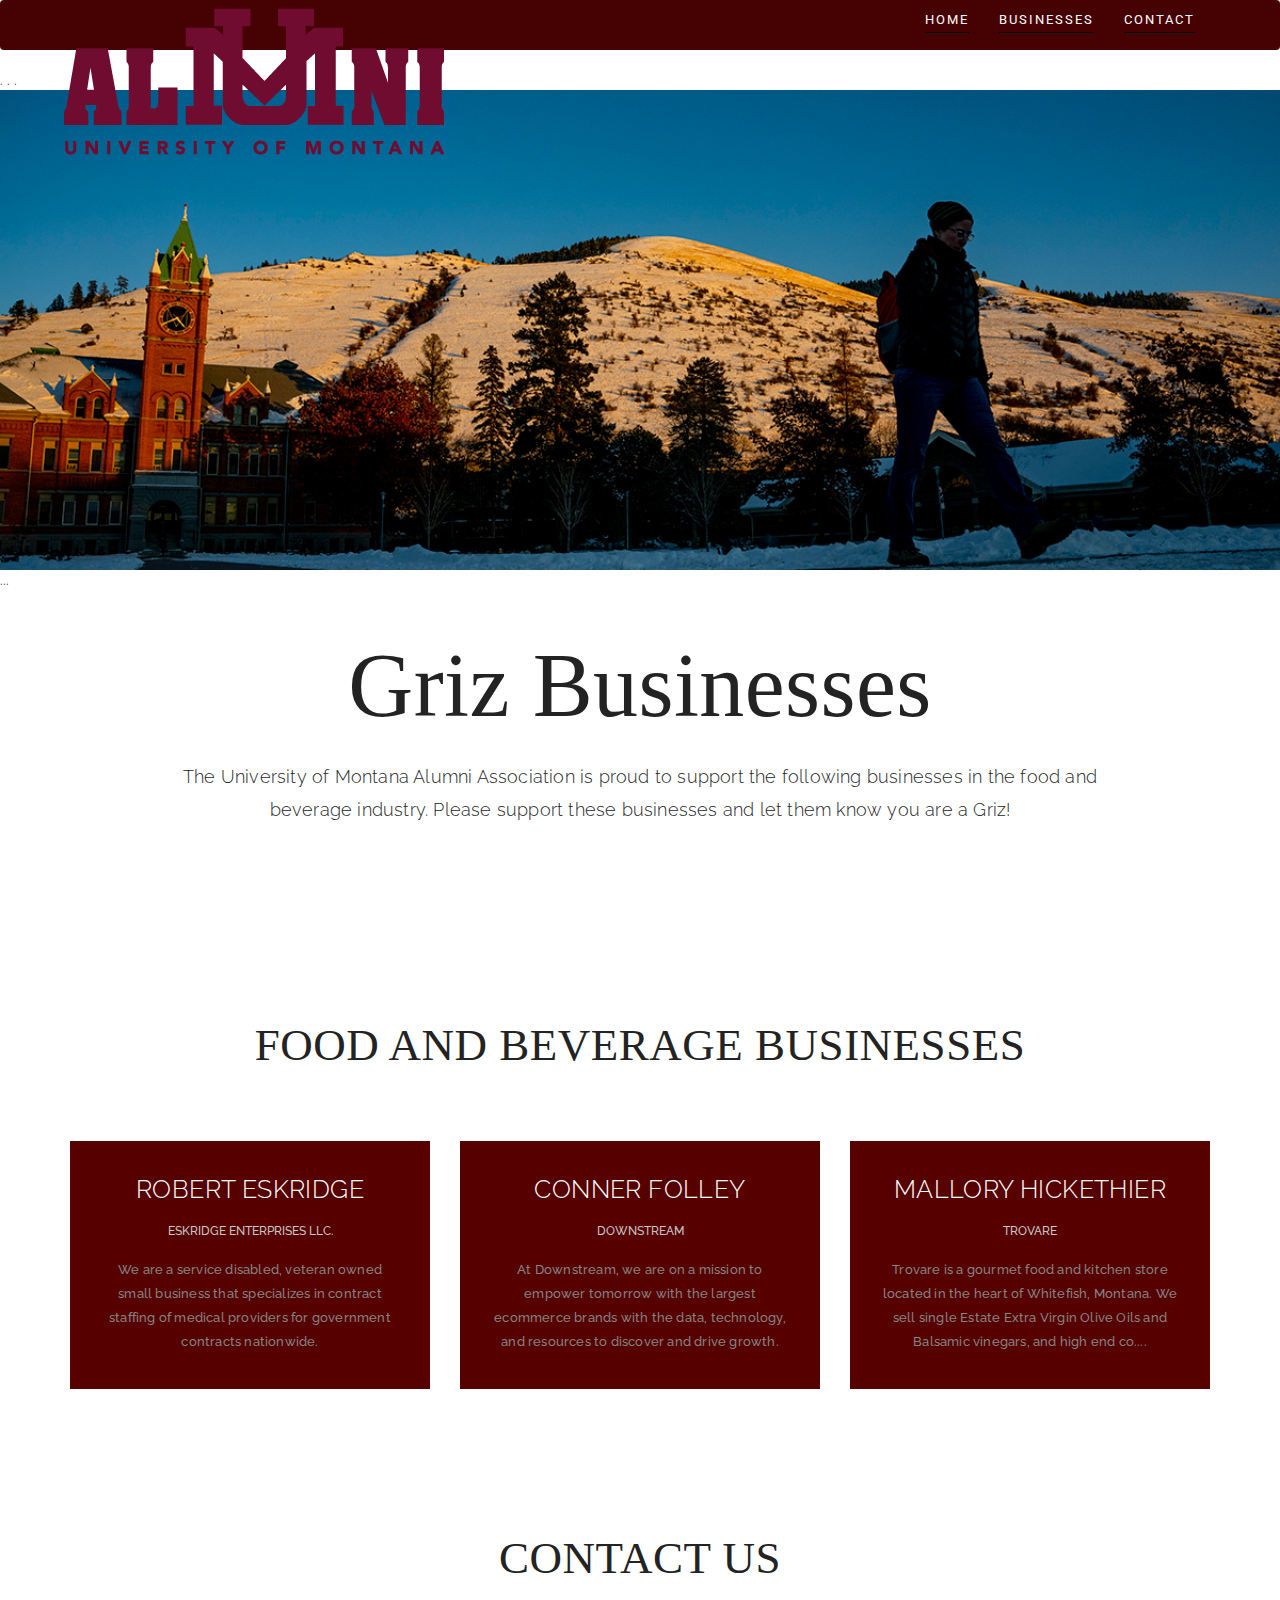
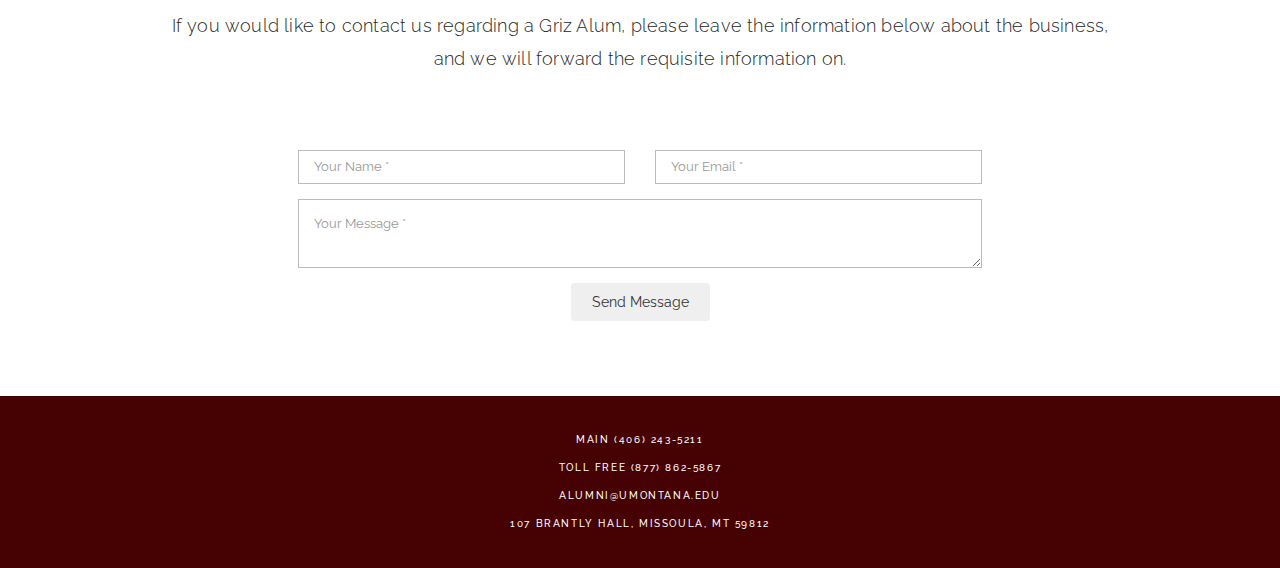
==== AlmunDisplay/Alum_Disp/FoodandBevPage.html @ 5c6728ce "changes to homepage, and updates to json." ====
<!DOCTYPE html>
<html lang="en">

<head>
    <meta charset="utf-8">
    <meta http-equiv="X-UA-Compatible" content="IE=edge">
    <meta name="viewport" content="width=device-width, initial-scale=1">
    <!-- THE ABOVE 3 META TAGS MUST COME FIRST IN THE HEAD.  ANY OTHER CONTENT MUST COME AFTER THESE TAGS. -->
    <meta name="description" content="">
    <meta name="author" content="">
    <link rel="icon" href="favicon.ico">
    <title>Alumni Association</title>
    <!-- BOOTSTRAP CORE CSS -->
    <link href="css/bootstrap.min.css" rel="stylesheet">
    <link rel="stylesheet" href="https://maxcdn.bootstrapcdn.com/font-awesome/4.4.0/css/font-awesome.min.css">
    <!-- CUSTOM STYLES FOR THIS TEMPLATE -->
    <link href="css/style.css" rel="stylesheet">
</head>

<body id="page-top">
    <!-- NAVIGATION -->
    <script src="https://smtpjs.com/v3/smtp.js"></script>


    <nav class="navbar navbar-default">
        <div class="container">

            <!-- GRIZ LOGO AND TOGGLE GROUPED TOGETHER FOR BETTER MOBILE DISPLAY -->
            <div class="navbar-header page-scroll">
                <button type="button" class="navbar-toggle" data-toggle="collapse"
                    data-target="#bs-example-navbar-collapse-1">
                    <span class="sr-only">Toggle navigation</span>
                    <span class="icon-bar"></span>
                    <span class="icon-bar"></span>
                    <span class="icon-bar"></span>
                </button>

            </div>

            <!--Need spacing beneath this image-->
            <a class="navbar-brand page-scroll" href="#page-top"><img src="images/alum-logo3.png"
                    alt="Griz Alumni Logo"></a>

            <!-- UPPER NAVIGATION BAR-->
            <div class="collapse navbar-collapse" id="bs-example-navbar-collapse-1">
                <ul class="nav navbar-nav navbar-right">
                    <li class="hidden">
                        <a href="#page-top"></a>
                    </li>
                    <li>
                        <a class="page-scroll" href="index.html">Home</a>
                    </li>
                    <li>
                        <a class="page-scroll" href="#portfolio">Businesses</a>
                    </li>
                    </li>
                    <li>
                        <a class="page-scroll" href="#contact">Contact</a>
                    </li>

                </ul>
            </div>
            <!-- END OF CONTAINER-->
        </div>
        <!-- /.container-fluid -->
    </nav>

    . . .

    <body>
        <!--First section-->
        <div style="background-image: url('images/sunlilght_lead.jpg'); 
		  background-size: cover; height:480px;">
        </div>
    </body>
    ...

    <section id="portfolio">
        <div class="container">
            <div class="row">
                <div class="col-lg-12 text-center">
                    <div class="section-title">
                        <h6>Griz Businesses</h6>
                        <p>
                            The University of Montana Alumni Association is proud to support the following businesses in the food and beverage industry. Please support these businesses and let them know you are a Griz!
                        </p>
                    </div>
                </div>
            </div>
        </div>
        </section>

            <!-- BEGINNING OF SPONSOR SECTION.  THIS SECTION IS IN THE PARKING LOT CURRENTLY, I WAS DEBATING ON ADDING A FEATURE THAT RANDOMLY GENERATES VALUES 
			 FROM THE JSON FILES IN ORDER TO POPULATE THIS SECTION.  THE PICTURE POSES A RISK AS WE ARE CURRENTLY NOT PULLING DATA FOR LOGOS, OR BUSINESS,
			 OWNERS. SO IT WOULD HAVE TO BE GENERIC PHOTOS UNTIL WE FIXED THAT PORTION.  ONCE ACCESS TO CASCADE IS GRANTED WILL ASSESS FURTHER.
			 -->
            <section id="team">
                <div class="container">
                    <div class="row">
                        <div class="col-lg-12 text-center">
                            <div class="section-title">
                                <h2>Food and Beverage Businesses</h2>
                            </div>
                        </div>
                    </div>
                    <div class="row">
                        <!-- SPONSORED ACTOR 1 -->
                        <div class="col-md-4">
                            <div class="team-item">
                                <div class="team-image">
                                    <!--<img src="images/demo/author-2.jpg" class="img-responsive" alt="author">-->
                                </div>
                                <div class="team-text">
                                    <h3>Robert Eskridge</h3>
                                    <div class="team-position"> Eskridge Enterprises LLC.</div>
                                    <p>
                                        We are a service disabled, veteran owned small business that specializes in
                                        contract staffing
                                        of medical providers for government contracts nationwide.
                                    </p>
                                </div>
                            </div>
                        </div>
                        <!-- END ACTOR 1 -->
                        <!-- SPONSORED ACTOR 2 -->
                        <div class="col-md-4">
                            <div class="team-item">
                                <div class="team-image">
                                    <!--<img src="images/demo/author-6.jpg" class="img-responsive" alt="author"> -->
                                </div>
                                <div class="team-text">
                                    <h3>Conner Folley</h3>
                                    <div class="team-position">Downstream</div>
                                    <p>
                                        At Downstream, we are on a mission to empower tomorrow with the largest
                                        ecommerce brands with the data,
                                        technology, and resources to discover and drive growth.
                                    </p>
                                </div>
                            </div>
                        </div>
                        <!-- END ACTOR 2 -->
                        <!-- SPONSORED ACTOR 3-->
                        <div class="col-md-4">
                            <div class="team-item">
                                <div class="team-image">
                                    <!--<img src="images/demo/author-4.jpg" class="img-responsive" alt="author"> -->
                                </div>
                                <div class="team-text">
                                    <h3>Mallory Hickethier</h3>
                                    <div class="team-position">Trovare</div>
                                    <p>
                                        Trovare is a gourmet food and kitchen store located in the heart of Whitefish,
                                        Montana.
                                        We sell single Estate Extra Virgin Olive Oils and Balsamic vinegars, and high
                                        end co....
                                    </p>
                                </div>
                            </div>
                        </div>
                        <!-- END ACTOR 3 -->
                    </div>
                </div>
            </section>

            <!--CONTACT US SECTION OF THE SITE.  THIS INCLUDES -->
            <section id="contact">
                <div class="container">
                    <div class="row">
                        <div class="col-lg-12 text-center">
                            <div class="section-title">
                                <h2>Contact Us</h2>
                                <p>
                                    If you would like to contact us regarding a Griz Alum, please leave the information
                                    below about the business,
                                    and we will forward the requisite information on.
                                </p>
                            </div>
                        </div>
                    </div>

                    <!--SEND MESSAGE SECTION.  THIS PORTION IS CURRENTLY IN THE PARKING LOT, I WAS GOING TO ROUTE THIS TRAFFIC TO THE UNIVERSITY OF MONTANA 
					ALUMNI EMAIL ADDRESS-->


                    <div class="row">
                        <div class="col-lg-12 text-center">
                            <form onsubmit="sendEmail(); reset(); return false;">
                                <div class="row">
                                    <div class="col-md-6">
                                        <div class="form-group">
                                            <input type="text" class="form-control" placeholder="Your Name *" id="name"
                                                required="" data-validation-required-message="Please enter your name.">
                                            <p class="help-block text-danger"></p>
                                        </div>
                                    </div>
                                    <div class="col-md-6">
                                        <div class="form-group">
                                            <input type="email" class="form-control" placeholder="Your Email *"
                                                id="email" required=""
                                                data-validation-required-message="Please enter your email address.">
                                            <p class="help-block text-danger"></p>
                                        </div>
                                    </div>
                                </div>
                                <div class="row">
                                    <div class="col-md-12">
                                        <div class="form-group">
                                            <textarea class="form-control" placeholder="Your Message *" id="message"
                                                required=""
                                                data-validation-required-message="Please enter a message."></textarea>
                                            <p class="help-block text-danger"></p>
                                        </div>
                                    </div>
                                    <div class="clearfix"></div>
                                </div>
                                <div class="row">
                                    <div class="col-lg-12 text-center">
                                        <div id="success"></div>
                                        <button type="submit" class="btn">Send Message</button>
                                    </div>
                                </div>
                            </form>
                        </div>
                    </div>
                </div>
            </section>
            <p id="back-top">
                <a href="#top"><i class="fa fa-angle-up"></i></a>
            </p>


            <!-- FOOTER CONTAINING CONTACT INFO AND ADDRESS FOR GRIZ ALUMNI FOUNDATIONS -->
            <footer>
                <div class="container text-center">
                    <p>Main (406) 243-5211</p>
                    <p>Toll Free (877) 862-5867</p>
                    <p>alumni@umontana.edu</p>
                    <p>107 Brantly Hall, Missoula, MT 59812</p>
                </div>
            </footer>

            <!--THE PORTFOLIO IS THE SECTION OF THE WEBSITE ONCE YOU CLICK ON THE DISPLAYED CATEGORIES FOR STORES, THIS WILL GIVE YOU THE VALUES FROM THE JSON FILES CORRESPONDING
			TO A BUSINESS NAME AND WEBSITE.  WE MAY ALSO NEED TO INCLUDE A SECTION OF THE SURVEY TO CLASSIFY WHAT KIND OF BUSINESS THESE FIT INTO, IN ORDER TO POPULATE
			THE CORRECT CATEGORIES OF THE PORTFOLIO.
			-->
		<!-- FOOD AND BEVERAGES SITES-->
		<div class="modal fade" id="Modal-1" tabindex="-1" role="dialog" aria-labelledby="Modal-label-1">
			<div class="modal-dialog" role="document">
				<div class="modal-content">
					<div class="modal-header">
						<button type="button" class="close" data-dismiss="modal" aria-label="Close"><span aria-hidden="true">&times;</span></button>
						<h4 class="modal-title" id="Modal-label-1">Food & Beverage</h4>
					</div>
					<div class="modal-body">
						<!--This is where we will need to-->
						<img src="images/demo/sample_portfolio_display.png" alt="img01" class="img-responsive" />
						<div class="modal-works"><span>Dining</span><span>Spirits</span> <span>Cooking Supplies</span></div>
						<p>Please browse the above websites to support Griz owned Restaraunts.</p>
					</div>
					<div class="modal-footer">
						<button type="button" class="btn btn-default" data-dismiss="modal">Close</button>
					</div>
				</div>
			</div>
		</div>

		<!-- HEALTH AND WELLNESS SITES -->
		<div class="modal fade" id="Modal-2" tabindex="-1" role="dialog" aria-labelledby="Modal-label-2">
			<div class="modal-dialog" role="document">
				<div class="modal-content">
					<div class="modal-header">
						<button type="button" class="close" data-dismiss="modal" aria-label="Close"><span aria-hidden="true">&times;</span></button>
						<h4 class="modal-title" id="Modal-label-2">Health & Wellness</h4>
					</div>
					<div class="modal-body">
						<img src="images/demo/sample_portfolio_display.png" alt="img01" class="img-responsive" />
						<div class="modal-works"><span>Food</span><span>Equipment</span></div>
						<p>Please browse the above Griz owned businesses.</p>
					</div>
					<div class="modal-footer">
						<button type="button" class="btn btn-default" data-dismiss="modal">Close</button>
					</div>
				</div>
			</div>
		</div>

		<!-- GOODS AND SERVICES SITES-->
		<div class="modal fade" id="Modal-3" tabindex="-1" role="dialog" aria-labelledby="Modal-label-3">
			<div class="modal-dialog" role="document">
				<div class="modal-content">
					<div class="modal-header">
						<button type="button" class="close" data-dismiss="modal" aria-label="Close"><span aria-hidden="true">&times;</span></button>
						<h4 class="modal-title" id="Modal-label-3">Goods & Services</h4>
					</div>
					<div class="modal-body">
						<img src="images/demo/sample_portfolio_display.png" alt="img01" class="img-responsive" />
						<div class="modal-works"><span>Goods</span><span>Services</span></div>
						<p>Please browse the above Griz owned businesses.</p>
					</div>
					<div class="modal-footer">
						<button type="button" class="btn btn-default" data-dismiss="modal">Close</button>
					</div>
				</div>
			</div>
		</div>

		<!-- RETAIL AND MORE SITES -->
		<div class="modal fade" id="Modal-4" tabindex="-1" role="dialog" aria-labelledby="Modal-label-4">
			<div class="modal-dialog" role="document">
				<div class="modal-content">
					<div class="modal-header">
						<button type="button" class="close" data-dismiss="modal" aria-label="Close"><span aria-hidden="true">&times;</span></button>
						<h4 class="modal-title" id="Modal-label-4">Retail & More</h4>
					</div>
					<div class="modal-body">
						<img src="images/demo/sample_portfolio_display.png" alt="img01" class="img-responsive" />
						<div class="modal-works"><span>Retail</span><span>Clothing</span></div>
						<p>Please browse the above Griz owned businesses.</p>
					</div>
					<div class="modal-footer">
						<button type="button" class="btn btn-default" data-dismiss="modal">Close</button>
					</div>
				</div>
			</div>
		</div>


            <!-- BOOTSTRAP CORE JAVASCRIPT -->
            <!-- Placed at the end of the document so the pages load faster -->
            <script src="https://ajax.googleapis.com/ajax/libs/jquery/1.11.3/jquery.min.js"></script>
            <script src="js/bootstrap.min.js"></script>
            <script src="js/SmoothScroll.js"></script>
            <script src="js/theme-scripts.js"></script>
            <script src="https://smtpjs.com/v3/smtp.js"></script>
            <script src="js/index.js"> </script>
</body>

</html>
---- AlmunDisplay/Alum_Disp/css/style.css ----
/* GRIZ ALUM STYLING SHEET 

/*--------------------
Import Google Fonts
--------------------*/
/* THIS IS THE MAIN FONT FOR THE MENU*/
@import url(http://fonts.googleapis.com/css?family=Roboto:400|Raleway:200,300,400,500,700,900);

/*--------------------
GENERAL
--------------------*/

body {
	margin: 0px;
	font-family: "Raleway", Sans-serif;
}

h1,
h4,
h5
{
	font-weight: 200;
	letter-spacing: 0.4px;
	font-family: "Raleway", Sans-serif;
	color: #232323;
}
h3 {
    padding-top: 20px;
    font-weight: 200;
    letter-spacing: 0.4px;
    font-family: "Raleway", Sans-serif;
    color: #232323;
}
h6{
    padding-top: 1px;
    font-size: 90px;
    font-weight: 200;
    letter-spacing: 0.4px;
    font-family: "Optima";
    color: #232323;
}

/*
HEADER FOR THE TITLES IN EACH SECTION OF THE MAIN PAGE... GRIZ BUSINESSES, OUR FAMILY, CONTACT US.. ETC..
*/
h2{
    padding-top: 5px;
    font-size: 35px;
    font-weight: 200;
    letter-spacing: 0.5px;
    font-family: "Optima";
    color: #232323;

}

p {
	font-family: 'Raleway', sans-serif;
	font-size: 17px;
	font-weight: 300;
	line-height: 28px;
	letter-spacing: 0.2px;
	color: #252525;
}

a:hover, a:focus, a:active, a.active {
    color: #800000;
}
a, a:hover, a:focus, a:active, a.active {
    outline: 0;
}

::selection {
    text-shadow: none;
    background: #800000;
}

@media (min-width: 768px) {
	section {
	    padding: 150px 0;
	}
}

section {
	padding: 35px 0 60px;
}

/*--------------------
RESET BOOTSTRAP
--------------------*/

.row-0-gutter {
    margin-left: -13px;
    margin-right: -13px;
}

.col-0-gutter {
	padding-left: 0;
	padding-right: 0;
}

/*--------------------
NAVIGATION
--------------------*/

.navbar-default {
	background-color: #460202;
	border-color: transparent
}
.navbar-default .navbar-brand {
	color: #460202;
    padding: 5px;
}
.navbar-default .navbar-brand:hover,.navbar-default .navbar-brand:focus,.navbar-default .navbar-brand:active,.navbar-default .navbar-brand.active {
	color: #460202
}
.navbar-default .navbar-collapse {
	border-color: rgba(255,255,255,.02)
}
.navbar-default .navbar-toggle {
	background-color: #460202;
	border-color: #460202
}
.navbar-default .navbar-toggle .icon-bar {
	background-color: rgb(78, 3, 3)
}
.navbar-default .navbar-toggle:hover,.navbar-default .navbar-toggle:focus {
	background-color: #460202
}
.navbar-default .nav li a {
    font-family: "Roboto",sans-serif;
    text-transform: uppercase;
    font-size: 13px;
    font-weight: 400;
    letter-spacing: 2px;
    color: rgb(255, 255, 255);
    border-bottom: 1px solid;
    border-color: #000;
    margin: 10px 15px;
    padding: 0 0 2px 0;
}

.navbar-default .nav li a:hover,.navbar-default .nav li a:focus {
	border-color: #460202;
	outline: 0
}

.navbar-default .navbar-nav>.active>a {
	border-radius: 0;
	color: #fff;
	background-color: #460202
}
.navbar-default .navbar-nav>.active>a:hover,.navbar-default .navbar-nav>.active>a:focus {
	color: #fff;
	background-color: #460202
}

@media (min-width:768px) {
	.navbar-default
	{
		background-color: #460202;
		padding: 0px 0 0px;
    	-webkit-transition:padding .3s;
		-moz-transition:padding .3s;
		transition:padding .3s;
		border:0
	}
	.navbar-default .navbar-brand {
		font-size: 2em;
		-webkit-transition:all .3s;
		-moz-transition:all .3s;
		transition:all .3s;
        padding: 0px;
	}
	.navbar-default .navbar-nav>.active>a {
		border-radius: 3px
	}
	.navbar-default.navbar-shrink {
		background-color: #222;
		padding: 10px 0
	}
    .navbar-nav>li>a {
        padding-top: 0px;
        padding-bottom: 0px;
    }
}

/*--------------------
4. SECTIONS
--------------------*/

.section-title {
	padding-bottom: 30px;
}

.section-title h2 {
	font-size: 45px;
	text-transform: uppercase;
    text-decoration: #800000;
    padding-top: 20px;
}

.section-title p {
	font-size: 18px;
	font-weight: 300;
	line-height: 33px;
	margin: 25px 100px 30px 100px;
}

.mz-module .section-title {
    padding: 40px 0;
    border-radius: 15px;
}

/*--------------------
4.1. GRIZ BUSINESS REGISTRY
--------------------*/

.mz-about-container {
    padding: 0px;
    border-radius: 15px;
}

.mz-module-about {
	padding: 0px;
    border-radius: 15px;
}

.mz-about-default {
    background-color: #252525;
    border-radius: 15px;
}

.mz-about-dark {
    background-color: #2B2B2B;
    border-radius: 15px;
}

.mz-module-about h3 {
font-weight: 700;
    font-size: 13px;
    text-transform: uppercase;
    color: #882323;
    letter-spacing: 2px;
    margin-bottom: 30px;
    border-radius: 15px;
    border-radius: 15px;
    }

.mz-module-about p {
	font-size: 14px;
	font-weight: 400;
	line-height: 27px;
	color: #640505;
    border-radius: 50px;
}

.ot-circle {
	text-align: center;
	color: #E8E8E8;
	margin: 40px 0;
	font-size: 37px;
}


/*--------------------
4.3. Portfolio
--------------------*/

figure {
	position: relative;
    overflow: hidden;
    margin: 0 1px 1px 0;
    background: #726FB9;
    text-align: center;
    cursor: pointer;	
}

figcaption {
    position: absolute;
    top: 0;
    left: 0;
    width: 100%;
    height: 100%;	
}

.ot-portfolio-item figure figcaption > a {
    z-index: 1000;
    text-indent: 200%;
    white-space: nowrap;
    font-size: 0;
    opacity: 0;
}
.ot-portfolio-item figure figcaption, .ot-portfolio-item figure figcaption > a {
    position: absolute;
    top: 0;
    left: 0;
    width: 100%;
    height: 100%;
}

figure.effect-bubba {
	background: #000;
	margin-bottom: 1px;
}

figure.effect-bubba img {
	opacity: 0.8;
	-webkit-transition: opacity 0.35s;
	transition: opacity 0.35s;
}

figure.effect-bubba:hover img {
	opacity: 0.4;
}

figure.effect-bubba figcaption::before,
figure.effect-bubba figcaption::after {
	position: absolute;
	top: 30px;
	right: 30px;
	bottom: 30px;
	left: 30px;
	content: '';
	opacity: 0;
	-webkit-transition: opacity 0.35s, -webkit-transform 0.35s;
	transition: opacity 0.35s, transform 0.35s;
}

figure.effect-bubba figcaption::before {
	border-top: 1px solid #fff;
	border-bottom: 1px solid #fff;
	-webkit-transform: scale(0,1);
	transform: scale(0,1);
}

figure.effect-bubba figcaption::after {
	border-right: 1px solid #fff;
	border-left: 1px solid #fff;
	-webkit-transform: scale(1,0);
	transform: scale(1,0);
}

figure.effect-bubba h2 {
    color: #fff;
    font-size: 15px;
    font-weight: 700;
    text-transform: uppercase;
	padding-top: 30%;
	-webkit-transition: -webkit-transform 0.35s;
	transition: transform 0.35s;
	-webkit-transform: translate3d(0,-20px,0);
	transform: translate3d(0,-20px,0);
}

figure.effect-bubba p {
    color: #fff;
    font-size: 13px;
    font-weight: 500;
	padding: 20px 2.5em;
	opacity: 0;
	-webkit-transition: opacity 0.35s, -webkit-transform 0.35s;
	transition: opacity 0.35s, transform 0.35s;
	-webkit-transform: translate3d(0,20px,0);
	transform: translate3d(0,20px,0);
}

figure.effect-bubba:hover figcaption::before,
figure.effect-bubba:hover figcaption::after {
	opacity: 1;
	-webkit-transform: scale(1);
	transform: scale(1);
}

figure.effect-bubba:hover h2,
figure.effect-bubba:hover p {
	opacity: 1;
	-webkit-transform: translate3d(0,0,0);
	transform: translate3d(0,0,0);
}

/*--------------------
4.4. Dark Short section (counters, quote, etc)
--------------------*/

.light-bg {
    background: #f1f1f1;
}

/*--------------------
INTRO TEXT
--------------------*/

.intro-section {
	padding: 60px 0 0 0;
	margin: 0;
}

.intro-section .section-title {
/*	padding: 0px 85px; */
	text-align: justify;	
}

.intro-section p {
	font-size: 14px;
	color: #6B6B6B;
	font-weight: 500;
	line-height: 32px;
	padding: 47px;
	font-family: "Raleway";
	margin: 0;
	background-color: #F9F9F9;
}

/*--------------------
4.6. SPONSORED SECTION
--------------------*/

.team-item {
    text-align: center;
    background-color: #570000;
}

.team-item h3 {
font-size: 25px;
padding-top: 35px;
color: #FFFFFF;
    font-weight: 300;
    margin: 30px 0 20px;
    text-transform: uppercase;
}

.team-item .team-position {
color: #c7c7c7;
    font-size: 12px;
    text-transform: uppercase;
    font-weight: 500;
}

.team-item p {
	font-size: 13px;
	font-weight: 500;
	color: #848484;
	padding: 18px 30px 35px 30px;
	line-height: 24px;
}

/*--------------------
CONTACT US FORM
--------------------*/

section#contact form {
    width: 60%;
    margin: 15px auto;
}

section#contact.form-group {
margin-bottom: 25px;
}

section#contact .form-group input, section#contact .form-group textarea {
    padding: 15px;
    border: 1px solid #BBBBBB;
    border-radius: 0;
    -webkit-box-shadow: inset 0 1px 1px rgb(116, 17, 17);
    box-shadow: inset 0 0px 0px rgba(0,0,0,.075);
    font-size: 13px;
}

.contact h3 {
    margin-bottom: 30px;
}

.contact p {
    font-size: 13px;
}

.contact .day {
    display: inline-block;
    width: 80px;
}

.contact i {
    margin-right: 5px;
}

/*--------------------
5. FOOTER
--------------------*/

footer {
    padding: 30px;
	background-color: #460202;   
}

footer p {
    color: #ffffff;
    margin: 0;
    font-size: 10px;
    text-transform: uppercase;
    font-weight: 500;
    letter-spacing: 1.6px;
}

footer p a {
    color: #fff;
}

footer p a span {
    color: #FF9F46;
    font-size: 10px;
    letter-spacing: 1px;
    font-weight: 700;
}

/*--------------------
MODAL, THIS IS THE WINDOW THAT APPEARS AFTER YOU CLICK ON ONE OF THE RECCOMMENDED BUSINESS CATEGORIES.
--------------------*/

.modal-content {
	border-radius: 0;	
}
.modal-header .close {
	font-size: 30px;	
}
.modal-title {    
	text-transform: uppercase;
	font-size: 23px;
    color: #460202;
}

.modal-body {
	padding: 0;
}

.modal-body p {
	margin: 30px 20px;
	background-color: #ffffff;
	color: #000000;		
}

.modal-works {
font-size: 11px;
    letter-spacing: 1px;
    text-transform: uppercase;
    font-weight: 500;
    color: #fff;
    margin: 25px 20px;
}

.modal-works span {
	background-color: #460202;
    margin-right: 15px;
    padding: 5px 10px;
}

/*--------------------
COMPONENTS
--------------------*/

.btn-xl:hover, .btn-xl:focus, .btn-xl:active, .btn-xl.active, .open .dropdown-toggle.btn-xl {
    color: #fff;
    background-color: #661207;
    border-color: #0a0906;
}

.btn:hover, .btn:focus, .btn:active, .btn.active, .open .dropdown-toggle.btn {
    color: #fff;
    background-color: #661207;
    border-color: #080701;
}

.btn {
    display: inline-block;
    padding: 8px 20px;
    margin-bottom: 0;
    font-size: 14px;
    font-weight: 400;
    line-height: 1.42857143;
    text-align: center;
    white-space: nowrap;
    vertical-align: middle;
    -ms-touch-action: manipulation;
    touch-action: manipulation;
    cursor: pointer;
    -webkit-user-select: none;
    -moz-user-select: none;
    -ms-user-select: none;
    user-select: none;
    background-image: none;
    border: 1px solid transparent;
    border-radius: 4px;
}

.btn-xl {
    color: #fff;
     background-color: #726FB9;
    border-color: #726FB9;
    font-family: "Robot",sans-serif;
    text-transform: uppercase;
    font-weight: 700;
    border-radius: 3px;
    font-size: 18px;
    padding: 20px 40px;
}

/* BACK TO TOP BUTTON -- BUTTON THAT APPEARS AS YOU SCROLL DOWN THE PAGE THAT WILL RETURN YOU TO THE TOP OF THE PAGE.
---------------------------------- */
#back-top {
    position: fixed;
    z-index: 1000;
    bottom: 40px;
    right: 50px;
}
#back-top a {
    width: 60px;
    height: 60px;
    display: block;
    text-align: center;
    font: 11px/100% Arial, Helvetica, sans-serif;
    text-transform: uppercase;
    text-decoration: none;
    color: #FFFFFF;
    background: #A9A9B1;
    /* BACKGROUND COLOR TRANSITION*/
    -webkit-transition: 1s;
    -moz-transition: 1s;
    transition: 1s;
}
#back-top a:hover {
    background: #661207;
}
/* arrow icon (span tag) */
#back-top i {
    margin-top: 15px;
    font-size: 28px;
}

@media only screen
and (min-width : 320px)
and (max-width : 480px) {
#back-top {
    position: fixed;
    bottom: 10px;
    right: 30px;
}
#back-top a {
    width: 40px;
    height: 40px;
}
#back-top i {
    margin-top: 7px;
    font-size: 20px;
}
}
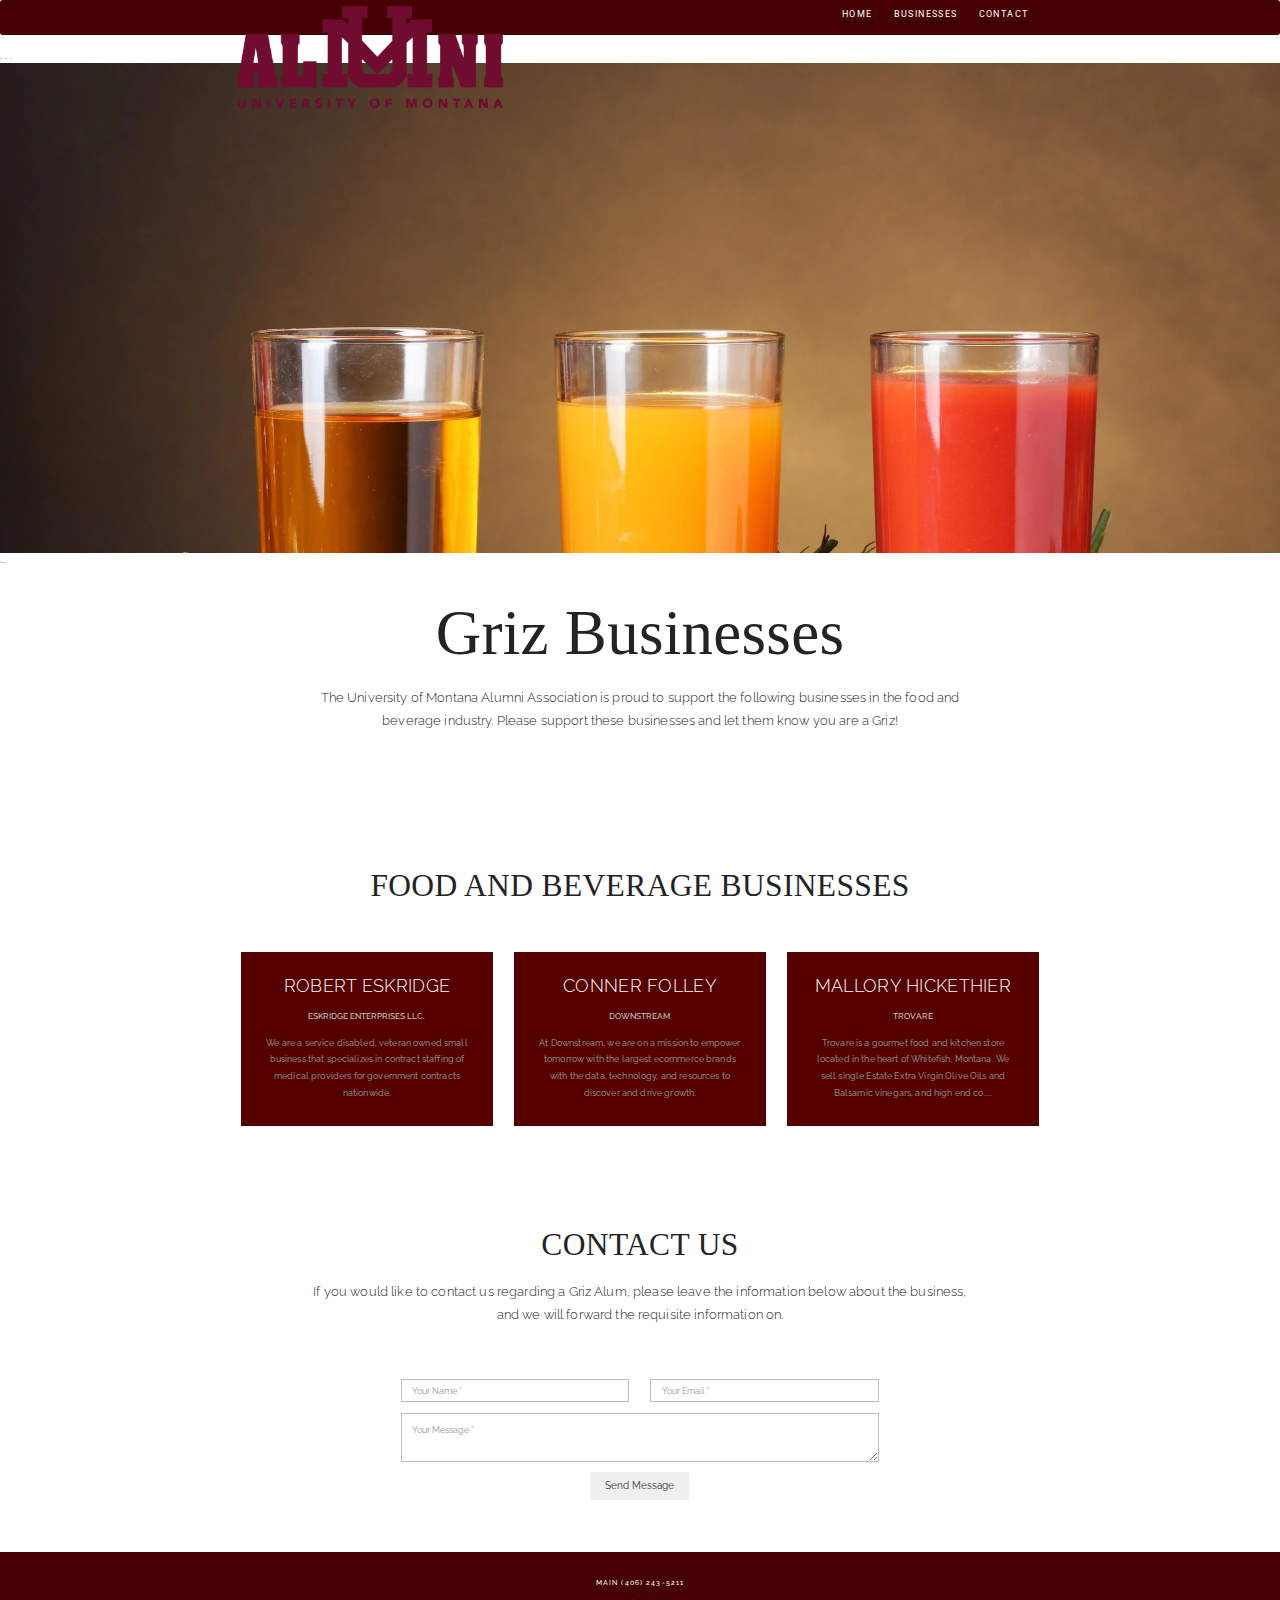
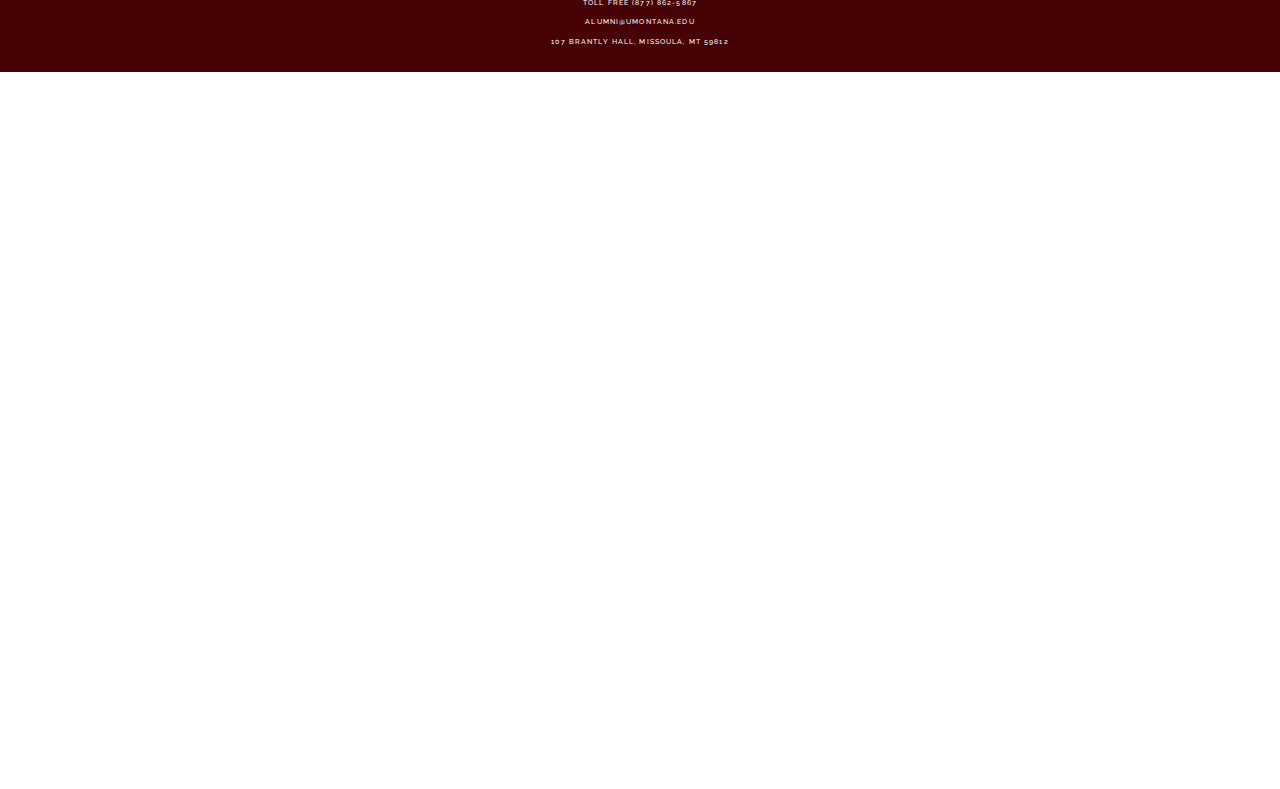
==== commit 8babf8d2: "Changed all background images.  Scales out the zoom to .70x" ====
--- a/AlmunDisplay/Alum_Disp/FoodandBevPage.html
+++ b/AlmunDisplay/Alum_Disp/FoodandBevPage.html
@@ -69,8 +69,8 @@
 
     <body>
         <!--First section-->
-        <div style="background-image: url('images/sunlilght_lead.jpg'); 
-		  background-size: cover; height:480px;">
+        <div style="background-image: url('images/background_drink_page.png'); 
+		  background-size: cover; height:700px;">
         </div>
     </body>
     ...
--- a/AlmunDisplay/Alum_Disp/css/style.css
+++ b/AlmunDisplay/Alum_Disp/css/style.css
@@ -13,6 +13,7 @@
 body {
 	margin: 0px;
 	font-family: "Raleway", Sans-serif;
+    zoom: .7;
 }
 
 h1,
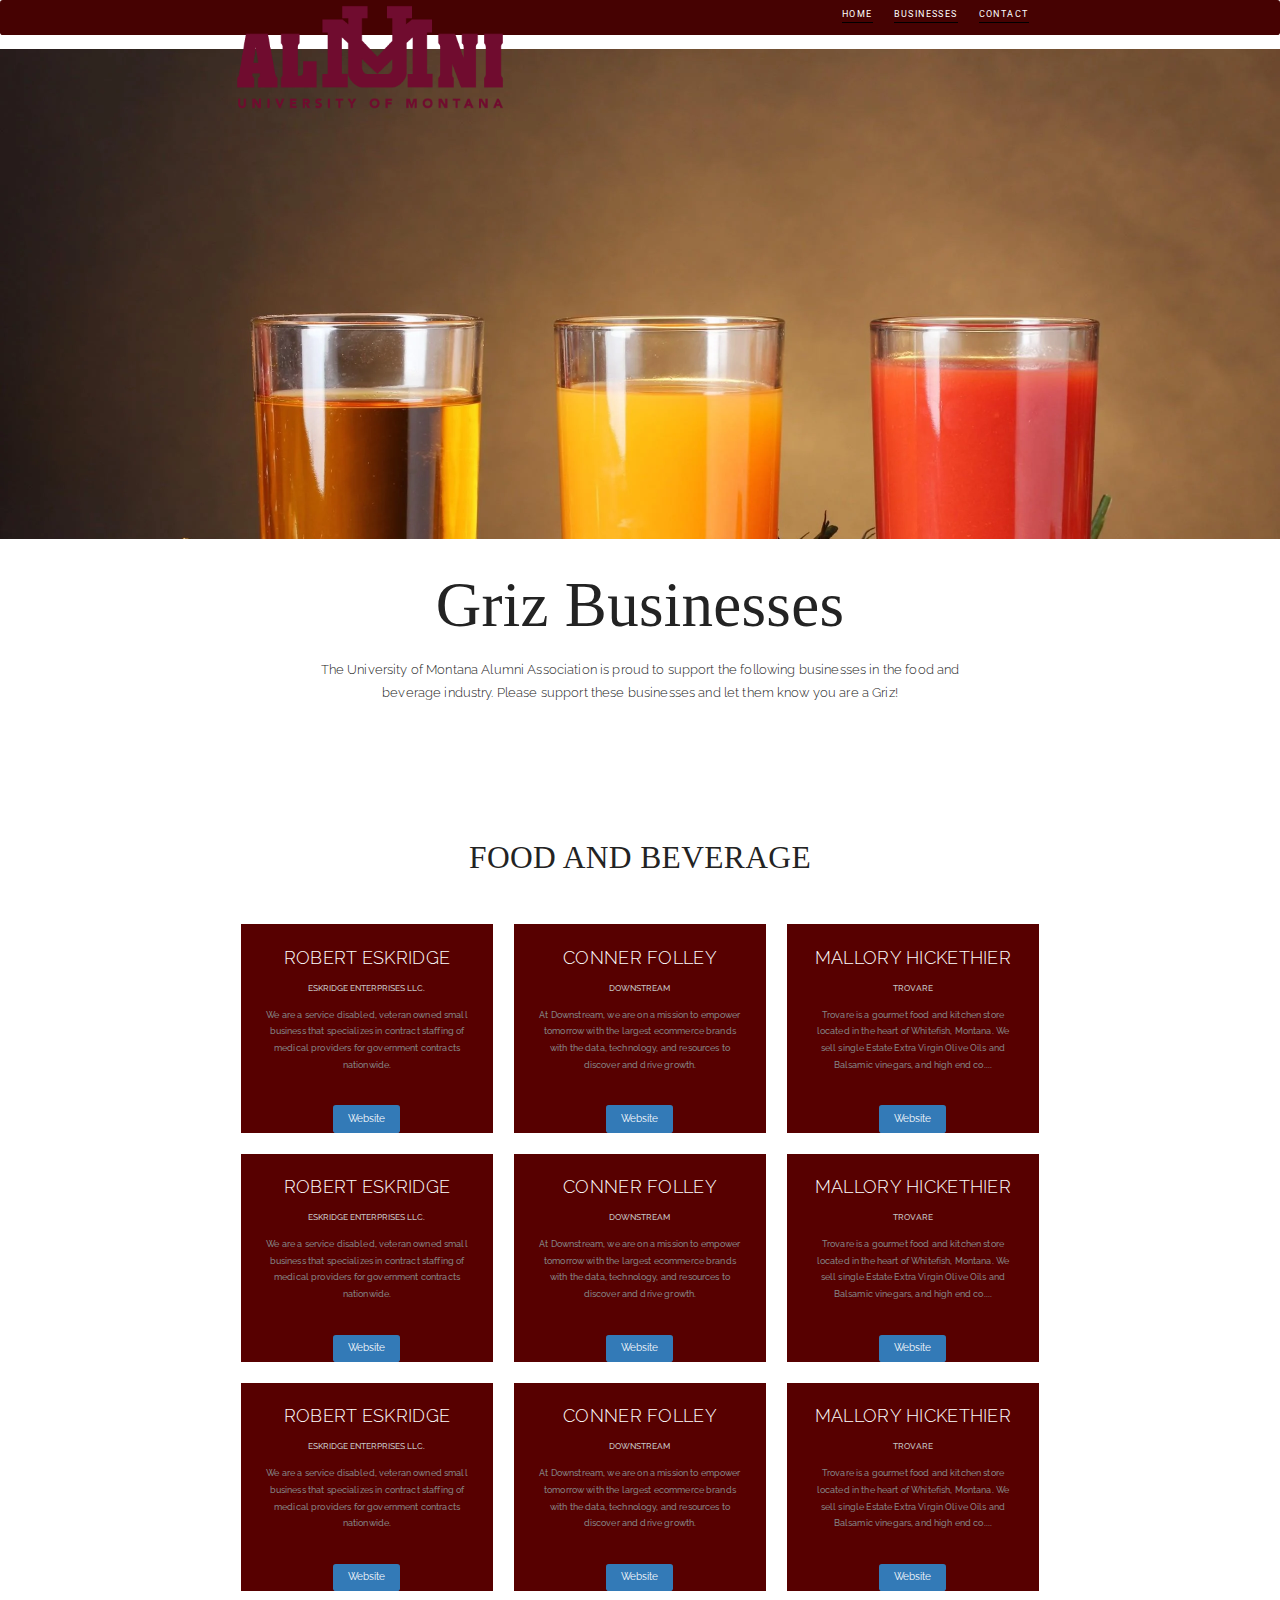
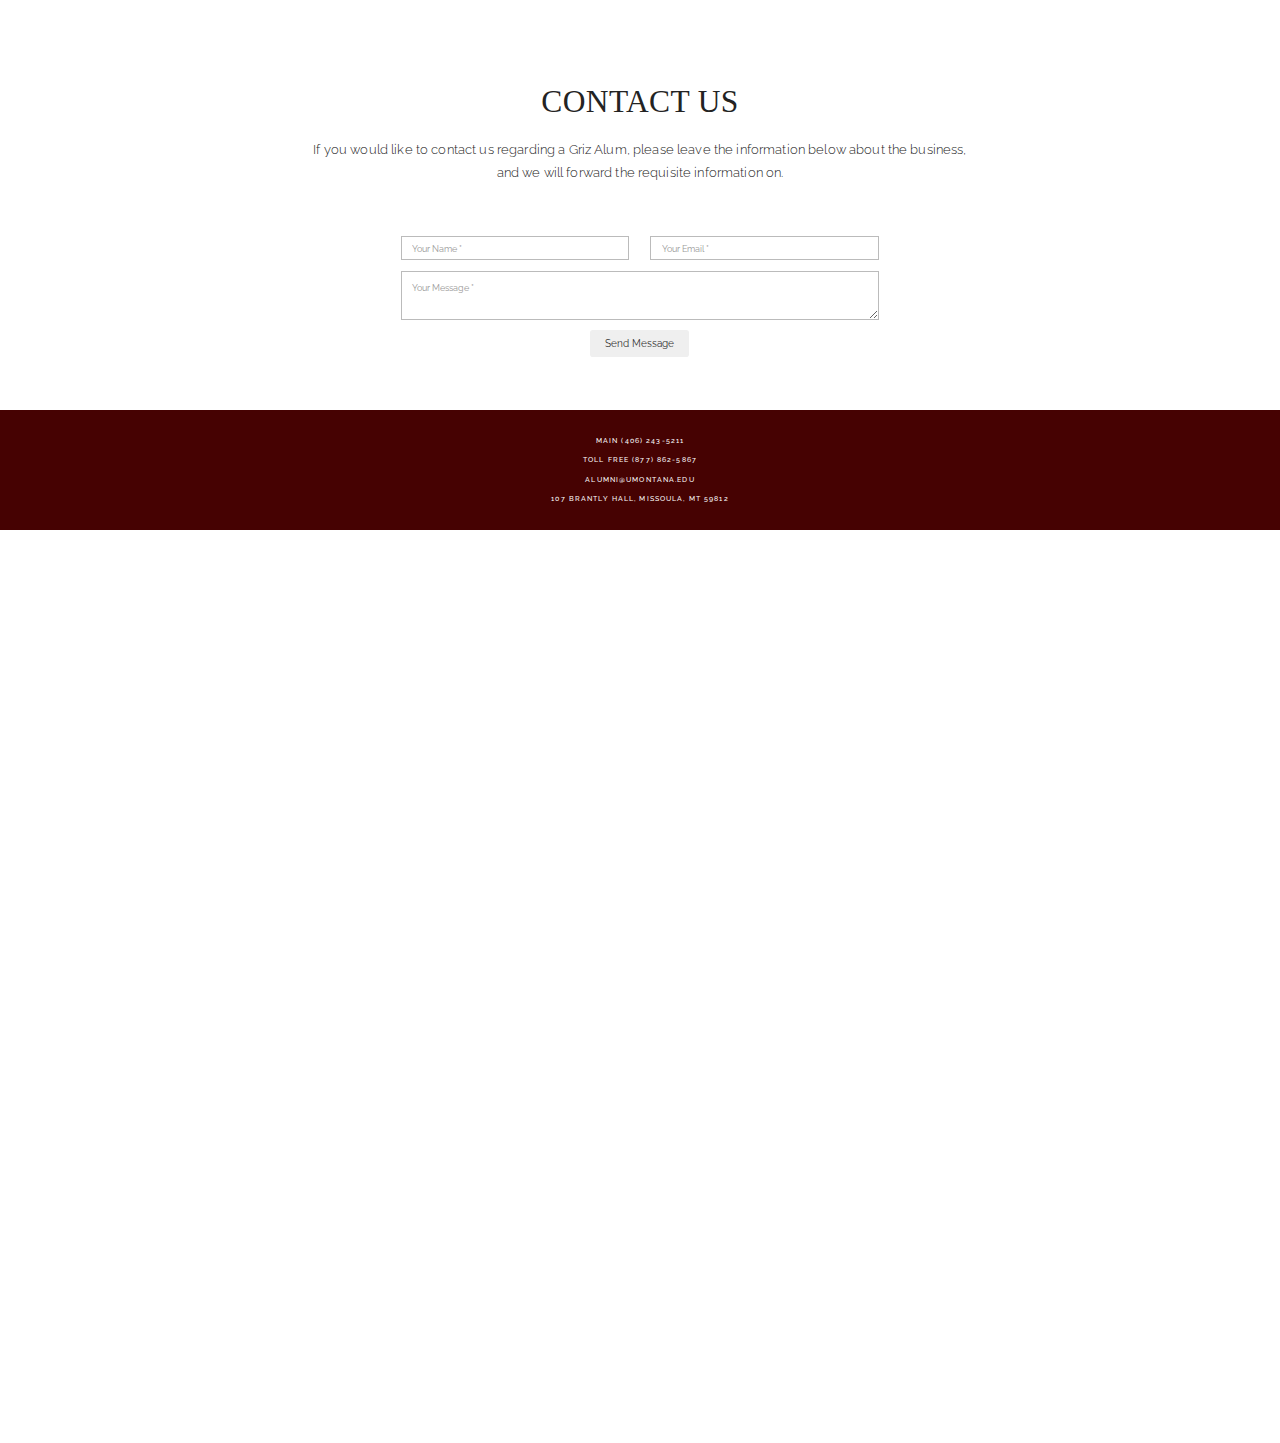
==== commit 54d4c8fb: "Added links and hard code for the presentation in the event we dont figure everything out." ====
--- a/AlmunDisplay/Alum_Disp/FoodandBevPage.html
+++ b/AlmunDisplay/Alum_Disp/FoodandBevPage.html
@@ -65,7 +65,7 @@
         <!-- /.container-fluid -->
     </nav>
 
-    . . .
+ 
 
     <body>
         <!--First section-->
@@ -73,7 +73,7 @@
 		  background-size: cover; height:700px;">
         </div>
     </body>
-    ...
+ 
 
     <section id="portfolio">
         <div class="container">
@@ -99,7 +99,7 @@
                     <div class="row">
                         <div class="col-lg-12 text-center">
                             <div class="section-title">
-                                <h2>Food and Beverage Businesses</h2>
+                                <h2>Food and Beverage</h2>
                             </div>
                         </div>
                     </div>
@@ -117,7 +117,11 @@
                                         We are a service disabled, veteran owned small business that specializes in
                                         contract staffing
                                         of medical providers for government contracts nationwide.
-                                    </p>
+
+                                    </p>
+                                    <!--Pull in the website information from the Json file in the same directory-->
+                                    <a href="https://www.eskridgeenterprises.com/" class="btn btn-primary">Website</a>
+                                    
                                 </div>
                             </div>
                         </div>
@@ -136,6 +140,7 @@
                                         ecommerce brands with the data,
                                         technology, and resources to discover and drive growth.
                                     </p>
+                                    <a href="https://www.downstream.com/" class="btn btn-primary">Website</a>
                                 </div>
                             </div>
                         </div>
@@ -155,6 +160,131 @@
                                         We sell single Estate Extra Virgin Olive Oils and Balsamic vinegars, and high
                                         end co....
                                     </p>
+                                    <a href="https://trovarewhitefish.com/" class="btn btn-primary">Website</a>
+                                </div>
+                            </div>
+                        </div>
+                        <!-- END ACTOR 3 -->
+                    </div>
+
+                    <!--Row 2 if we hard code -->
+                    <div class="row">
+                        <!-- SPONSORED ACTOR 1 -->
+                        <div class="col-md-4">
+                            <div class="team-item">
+                                <div class="team-image">
+                                    <!--<img src="images/demo/author-2.jpg" class="img-responsive" alt="author">-->
+                                </div>
+                                <div class="team-text">
+                                    <h3>Robert Eskridge</h3>
+                                    <div class="team-position"> Eskridge Enterprises LLC.</div>
+                                    <p>
+                                        We are a service disabled, veteran owned small business that specializes in
+                                        contract staffing
+                                        of medical providers for government contracts nationwide.
+                                    </p>
+                                    <a href="https://www.eskridgeenterprises.com/" class="btn btn-primary">Website</a>
+
+                                </div>
+                            </div>
+                        </div>
+                        <!-- END ACTOR 1 -->
+                        <!-- SPONSORED ACTOR 2 -->
+                        <div class="col-md-4">
+                            <div class="team-item">
+                                <div class="team-image">
+                                    <!--<img src="images/demo/author-6.jpg" class="img-responsive" alt="author"> -->
+                                </div>
+                                <div class="team-text">
+                                    <h3>Conner Folley</h3>
+                                    <div class="team-position">Downstream</div>
+                                    <p>
+                                        At Downstream, we are on a mission to empower tomorrow with the largest
+                                        ecommerce brands with the data,
+                                        technology, and resources to discover and drive growth.
+                                    </p>
+                                    <a href="https://www.downstream.com/" class="btn btn-primary">Website</a>
+                                </div>
+                            </div>
+                        </div>
+                        <!-- END ACTOR 2 -->
+                        <!-- SPONSORED ACTOR 3-->
+                        <div class="col-md-4">
+                            <div class="team-item">
+                                <div class="team-image">
+                                    <!--<img src="images/demo/author-4.jpg" class="img-responsive" alt="author"> -->
+                                </div>
+                                <div class="team-text">
+                                    <h3>Mallory Hickethier</h3>
+                                    <div class="team-position">Trovare</div>
+                                    <p>
+                                        Trovare is a gourmet food and kitchen store located in the heart of Whitefish,
+                                        Montana.
+                                        We sell single Estate Extra Virgin Olive Oils and Balsamic vinegars, and high
+                                        end co....
+                                    </p>
+                                    <a href="https://trovarewhitefish.com/" class="btn btn-primary">Website</a>
+                                </div>
+                            </div>
+                        </div>
+                        <!-- END ACTOR 3 -->
+                    </div>
+                    <!--Row 2 if we hard code -->
+                    <div class="row">
+                        <!-- SPONSORED ACTOR 1 -->
+                        <div class="col-md-4">
+                            <div class="team-item">
+                                <div class="team-image">
+                                    <!--<img src="images/demo/author-2.jpg" class="img-responsive" alt="author">-->
+                                </div>
+                                <div class="team-text">
+                                    <h3>Robert Eskridge</h3>
+                                    <div class="team-position"> Eskridge Enterprises LLC.</div>
+                                    <p>
+                                        We are a service disabled, veteran owned small business that specializes in
+                                        contract staffing
+                                        of medical providers for government contracts nationwide.
+                                    </p>
+                                    <a href="https://www.eskridgeenterprises.com/" class="btn btn-primary">Website</a>
+                                </div>
+                            </div>
+                        </div>
+                        <!-- END ACTOR 1 -->
+                        <!-- SPONSORED ACTOR 2 -->
+                        <div class="col-md-4">
+                            <div class="team-item">
+                                <div class="team-image">
+                                    <!--<img src="images/demo/author-6.jpg" class="img-responsive" alt="author"> -->
+                                </div>
+                                <div class="team-text">
+                                    <h3>Conner Folley</h3>
+                                    <div class="team-position">Downstream</div>
+                                    <p>
+                                        At Downstream, we are on a mission to empower tomorrow with the largest
+                                        ecommerce brands with the data,
+                                        technology, and resources to discover and drive growth.
+                                    </p>
+                                    <a href="https://www.downstream.com/" class="btn btn-primary">Website</a>
+                                </div>
+                            </div>
+                        </div>
+                        <!-- END ACTOR 2 -->
+                        <!-- SPONSORED ACTOR 3-->
+                        <div class="col-md-4">
+                            <div class="team-item">
+                                <div class="team-image">
+                                    <!--<img src="images/demo/author-4.jpg" class="img-responsive" alt="author"> -->
+                                </div>
+                                <div class="team-text">
+                                    <h3>Mallory Hickethier</h3>
+                                    <div class="team-position">Trovare</div>
+                                    <p>
+                                        Trovare is a gourmet food and kitchen store located in the heart of Whitefish,
+                                        Montana.
+                                        We sell single Estate Extra Virgin Olive Oils and Balsamic vinegars, and high
+                                        end co....
+                                    </p>
+                                    <a href="https://trovarewhitefish.com/" class="btn btn-primary">Website</a>
                                 </div>
                             </div>
                         </div>
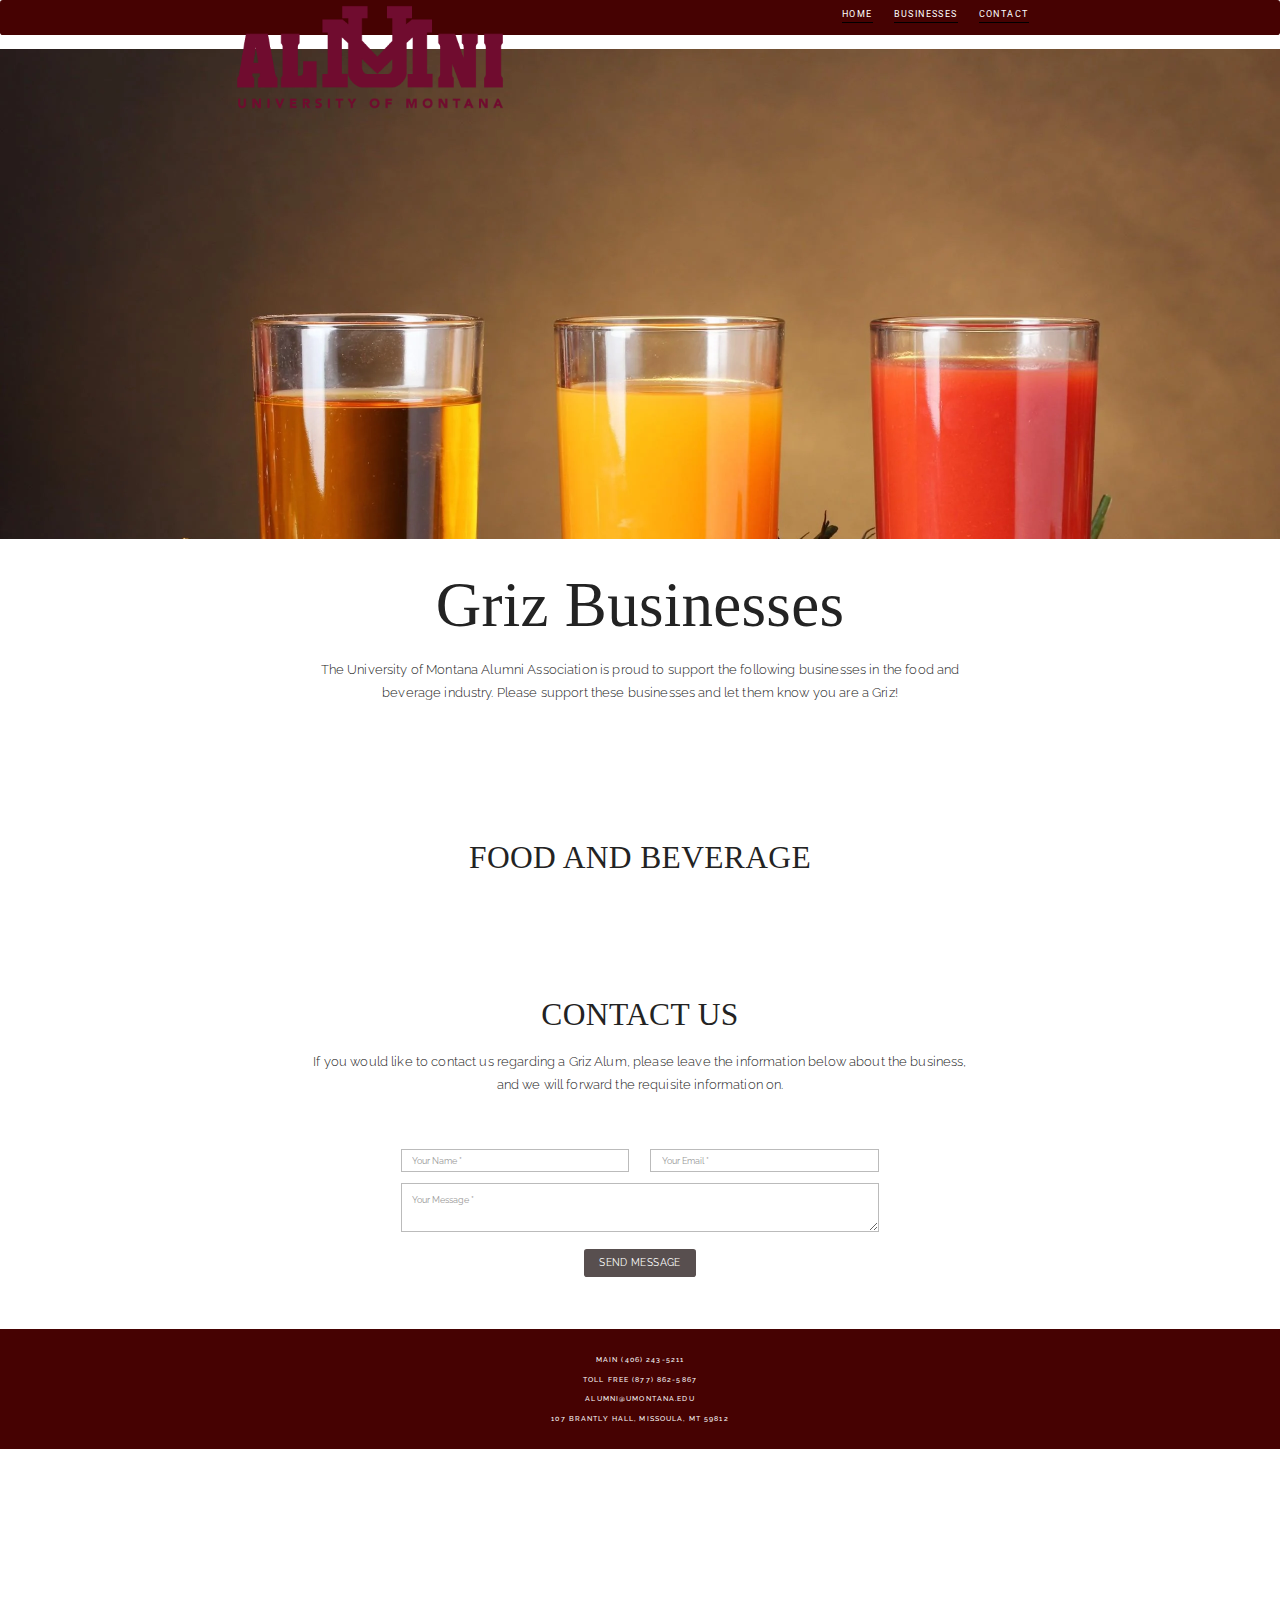
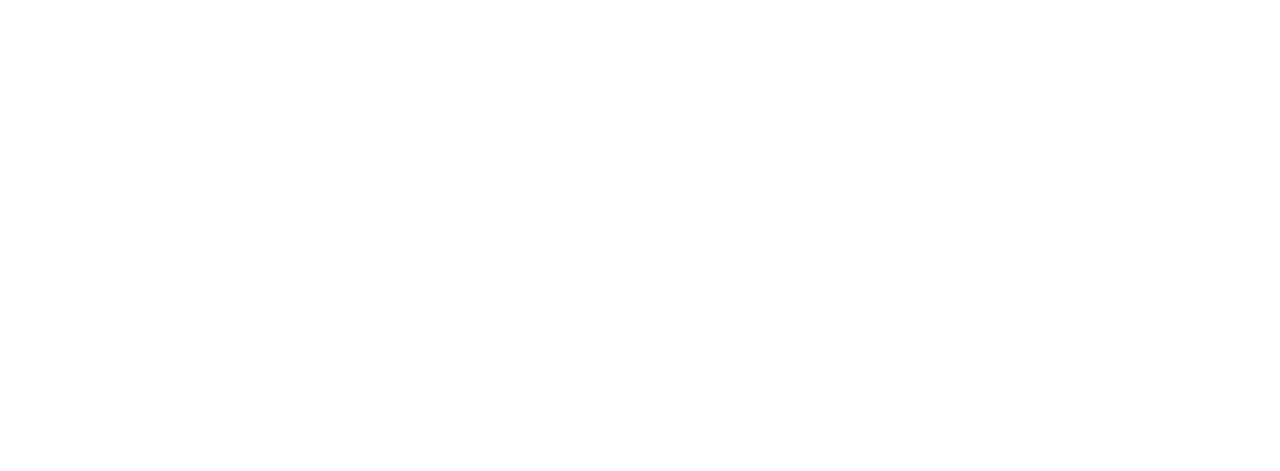
==== commit fb1c8648: "Major changes, all json functionality done" ====
--- a/AlmunDisplay/Alum_Disp/FoodandBevPage.html
+++ b/AlmunDisplay/Alum_Disp/FoodandBevPage.html
@@ -103,192 +103,7 @@
                             </div>
                         </div>
                     </div>
-                    <div class="row">
-                        <!-- SPONSORED ACTOR 1 -->
-                        <div class="col-md-4">
-                            <div class="team-item">
-                                <div class="team-image">
-                                    <!--<img src="images/demo/author-2.jpg" class="img-responsive" alt="author">-->
-                                </div>
-                                <div class="team-text">
-                                    <h3>Robert Eskridge</h3>
-                                    <div class="team-position"> Eskridge Enterprises LLC.</div>
-                                    <p>
-                                        We are a service disabled, veteran owned small business that specializes in
-                                        contract staffing
-                                        of medical providers for government contracts nationwide.
-
-                                    </p>
-                                    <!--Pull in the website information from the Json file in the same directory-->
-                                    <a href="https://www.eskridgeenterprises.com/" class="btn btn-primary">Website</a>
-                                    
-                                </div>
-                            </div>
-                        </div>
-                        <!-- END ACTOR 1 -->
-                        <!-- SPONSORED ACTOR 2 -->
-                        <div class="col-md-4">
-                            <div class="team-item">
-                                <div class="team-image">
-                                    <!--<img src="images/demo/author-6.jpg" class="img-responsive" alt="author"> -->
-                                </div>
-                                <div class="team-text">
-                                    <h3>Conner Folley</h3>
-                                    <div class="team-position">Downstream</div>
-                                    <p>
-                                        At Downstream, we are on a mission to empower tomorrow with the largest
-                                        ecommerce brands with the data,
-                                        technology, and resources to discover and drive growth.
-                                    </p>
-                                    <a href="https://www.downstream.com/" class="btn btn-primary">Website</a>
-                                </div>
-                            </div>
-                        </div>
-                        <!-- END ACTOR 2 -->
-                        <!-- SPONSORED ACTOR 3-->
-                        <div class="col-md-4">
-                            <div class="team-item">
-                                <div class="team-image">
-                                    <!--<img src="images/demo/author-4.jpg" class="img-responsive" alt="author"> -->
-                                </div>
-                                <div class="team-text">
-                                    <h3>Mallory Hickethier</h3>
-                                    <div class="team-position">Trovare</div>
-                                    <p>
-                                        Trovare is a gourmet food and kitchen store located in the heart of Whitefish,
-                                        Montana.
-                                        We sell single Estate Extra Virgin Olive Oils and Balsamic vinegars, and high
-                                        end co....
-                                    </p>
-                                    <a href="https://trovarewhitefish.com/" class="btn btn-primary">Website</a>
-                                </div>
-                            </div>
-                        </div>
-                        <!-- END ACTOR 3 -->
-                    </div>
-
-                    <!--Row 2 if we hard code -->
-                    <div class="row">
-                        <!-- SPONSORED ACTOR 1 -->
-                        <div class="col-md-4">
-                            <div class="team-item">
-                                <div class="team-image">
-                                    <!--<img src="images/demo/author-2.jpg" class="img-responsive" alt="author">-->
-                                </div>
-                                <div class="team-text">
-                                    <h3>Robert Eskridge</h3>
-                                    <div class="team-position"> Eskridge Enterprises LLC.</div>
-                                    <p>
-                                        We are a service disabled, veteran owned small business that specializes in
-                                        contract staffing
-                                        of medical providers for government contracts nationwide.
-                                    </p>
-                                    <a href="https://www.eskridgeenterprises.com/" class="btn btn-primary">Website</a>
-
-                                </div>
-                            </div>
-                        </div>
-                        <!-- END ACTOR 1 -->
-                        <!-- SPONSORED ACTOR 2 -->
-                        <div class="col-md-4">
-                            <div class="team-item">
-                                <div class="team-image">
-                                    <!--<img src="images/demo/author-6.jpg" class="img-responsive" alt="author"> -->
-                                </div>
-                                <div class="team-text">
-                                    <h3>Conner Folley</h3>
-                                    <div class="team-position">Downstream</div>
-                                    <p>
-                                        At Downstream, we are on a mission to empower tomorrow with the largest
-                                        ecommerce brands with the data,
-                                        technology, and resources to discover and drive growth.
-                                    </p>
-                                    <a href="https://www.downstream.com/" class="btn btn-primary">Website</a>
-                                </div>
-                            </div>
-                        </div>
-                        <!-- END ACTOR 2 -->
-                        <!-- SPONSORED ACTOR 3-->
-                        <div class="col-md-4">
-                            <div class="team-item">
-                                <div class="team-image">
-                                    <!--<img src="images/demo/author-4.jpg" class="img-responsive" alt="author"> -->
-                                </div>
-                                <div class="team-text">
-                                    <h3>Mallory Hickethier</h3>
-                                    <div class="team-position">Trovare</div>
-                                    <p>
-                                        Trovare is a gourmet food and kitchen store located in the heart of Whitefish,
-                                        Montana.
-                                        We sell single Estate Extra Virgin Olive Oils and Balsamic vinegars, and high
-                                        end co....
-                                    </p>
-                                    <a href="https://trovarewhitefish.com/" class="btn btn-primary">Website</a>
-                                </div>
-                            </div>
-                        </div>
-                        <!-- END ACTOR 3 -->
-                    </div>
-                    <!--Row 2 if we hard code -->
-                    <div class="row">
-                        <!-- SPONSORED ACTOR 1 -->
-                        <div class="col-md-4">
-                            <div class="team-item">
-                                <div class="team-image">
-                                    <!--<img src="images/demo/author-2.jpg" class="img-responsive" alt="author">-->
-                                </div>
-                                <div class="team-text">
-                                    <h3>Robert Eskridge</h3>
-                                    <div class="team-position"> Eskridge Enterprises LLC.</div>
-                                    <p>
-                                        We are a service disabled, veteran owned small business that specializes in
-                                        contract staffing
-                                        of medical providers for government contracts nationwide.
-                                    </p>
-                                    <a href="https://www.eskridgeenterprises.com/" class="btn btn-primary">Website</a>
-                                </div>
-                            </div>
-                        </div>
-                        <!-- END ACTOR 1 -->
-                        <!-- SPONSORED ACTOR 2 -->
-                        <div class="col-md-4">
-                            <div class="team-item">
-                                <div class="team-image">
-                                    <!--<img src="images/demo/author-6.jpg" class="img-responsive" alt="author"> -->
-                                </div>
-                                <div class="team-text">
-                                    <h3>Conner Folley</h3>
-                                    <div class="team-position">Downstream</div>
-                                    <p>
-                                        At Downstream, we are on a mission to empower tomorrow with the largest
-                                        ecommerce brands with the data,
-                                        technology, and resources to discover and drive growth.
-                                    </p>
-                                    <a href="https://www.downstream.com/" class="btn btn-primary">Website</a>
-                                </div>
-                            </div>
-                        </div>
-                        <!-- END ACTOR 2 -->
-                        <!-- SPONSORED ACTOR 3-->
-                        <div class="col-md-4">
-                            <div class="team-item">
-                                <div class="team-image">
-                                    <!--<img src="images/demo/author-4.jpg" class="img-responsive" alt="author"> -->
-                                </div>
-                                <div class="team-text">
-                                    <h3>Mallory Hickethier</h3>
-                                    <div class="team-position">Trovare</div>
-                                    <p>
-                                        Trovare is a gourmet food and kitchen store located in the heart of Whitefish,
-                                        Montana.
-                                        We sell single Estate Extra Virgin Olive Oils and Balsamic vinegars, and high
-                                        end co....
-                                    </p>
-                                    <a href="https://trovarewhitefish.com/" class="btn btn-primary">Website</a>
-                                </div>
-                            </div>
-                        </div>
-                        <!-- END ACTOR 3 -->
+                    <div class="row" id="FoodBusiness">
                     </div>
                 </div>
             </section>
@@ -463,7 +278,8 @@
             <script src="js/SmoothScroll.js"></script>
             <script src="js/theme-scripts.js"></script>
             <script src="https://smtpjs.com/v3/smtp.js"></script>
-            <script src="js/index.js"> </script>
+            <!-- <script src="js/index.js"> </script> -->
+            <script src="js/foodFunctionality.js"> </script>
 </body>
 
 </html>--- a/AlmunDisplay/Alum_Disp/css/style.css
+++ b/AlmunDisplay/Alum_Disp/css/style.css
@@ -9,6 +9,36 @@
 /*--------------------
 GENERAL
 --------------------*/
+
+/* Styling for the button that links the businesses to their website.  The text is titled 'website'*/
+.btn {
+    font-family: "Raleway", Sans-serif;
+    font-size: 15px;
+    font-weight: 400;
+    letter-spacing: 0.5px;
+    color: #ffffff;
+    background-color: #584f4f;
+    border-color: #f8f8f8;
+    border-radius: 0;
+    padding: 10px 20px;
+    margin: 10px 0;
+    text-transform: uppercase;
+    -webkit-transition: all 0.3s ease-in-out;
+    -moz-transition: all 0.3s ease-in-out;
+    -ms-transition: all 0.3s ease-in-out;
+    -o-transition: all 0.3s ease-in-out;
+    transition: all 0.3s ease-in-out;
+}
+.btn:hover, .btn:focus, .btn:active, .btn.active {
+    color: #800000;
+    background-color: #232323;
+    border-color: #232323;
+}
+
+
+
+
+
 
 body {
 	margin: 0px;
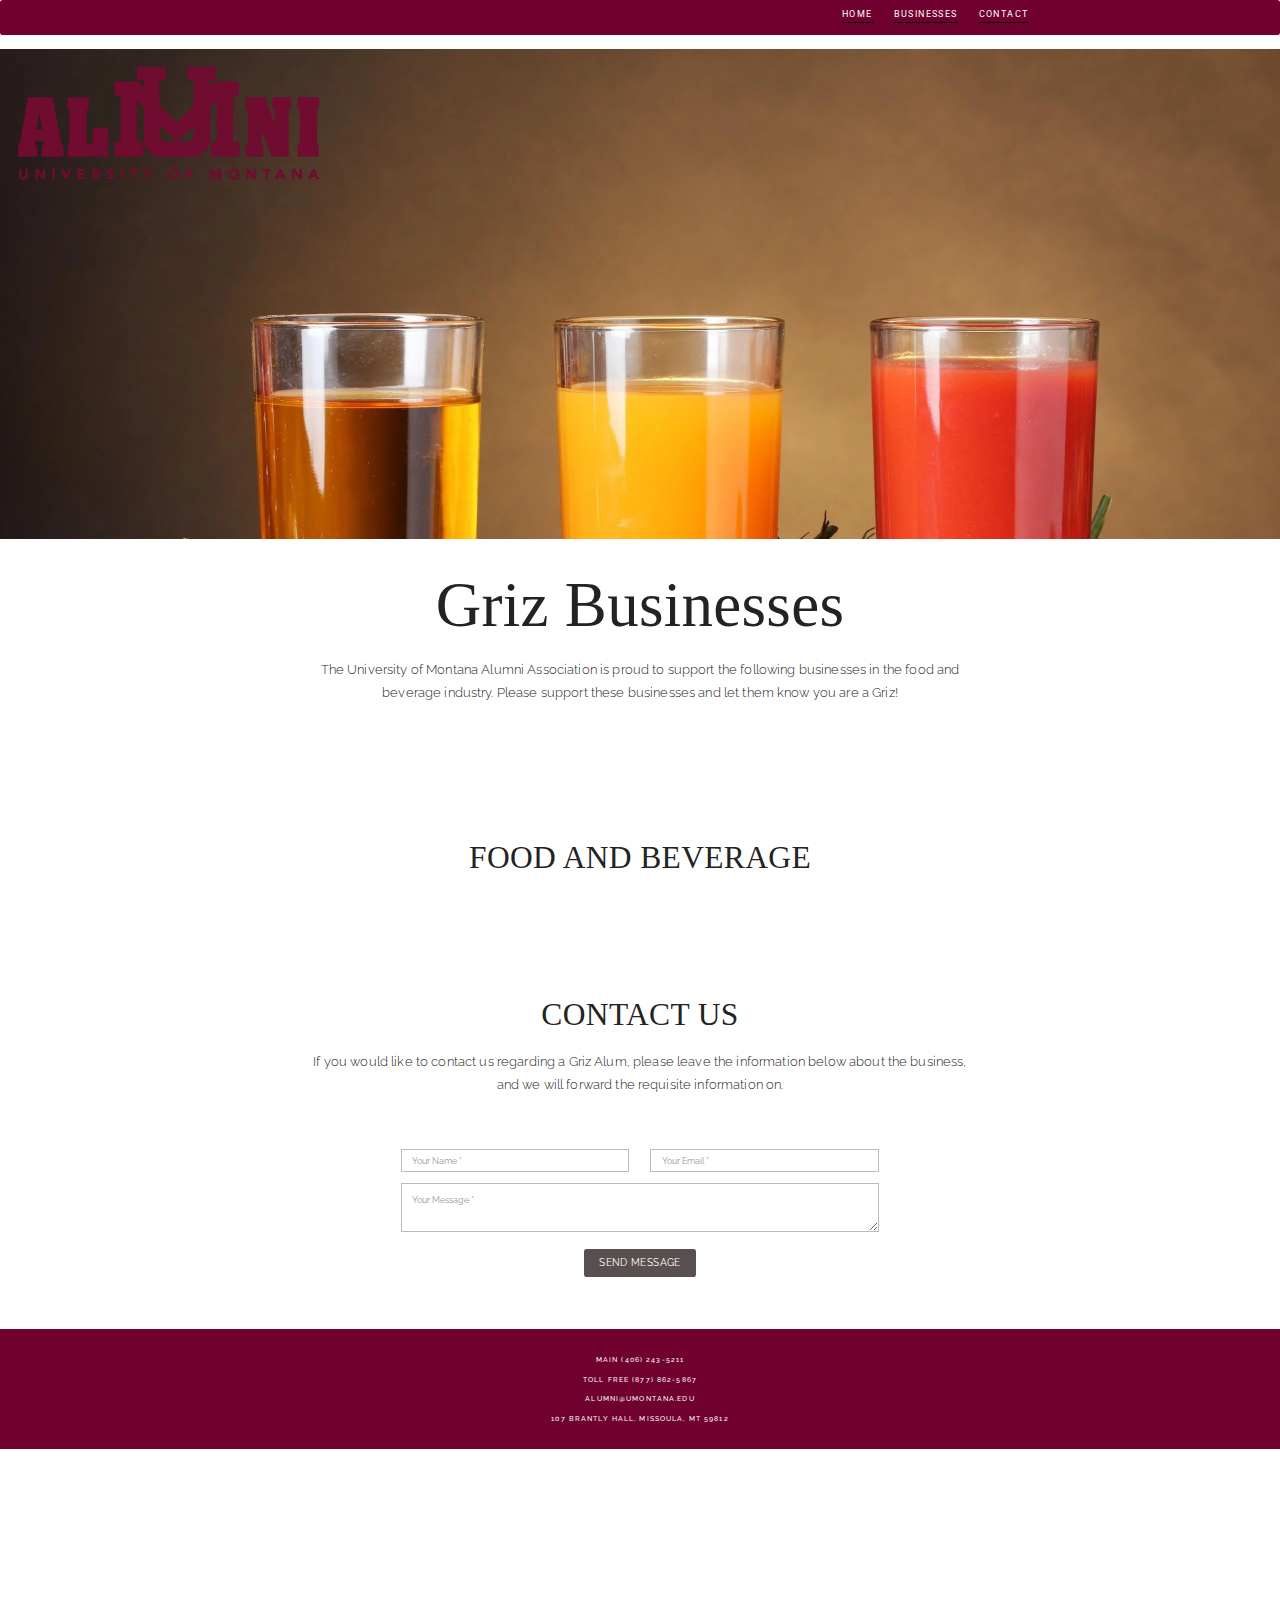
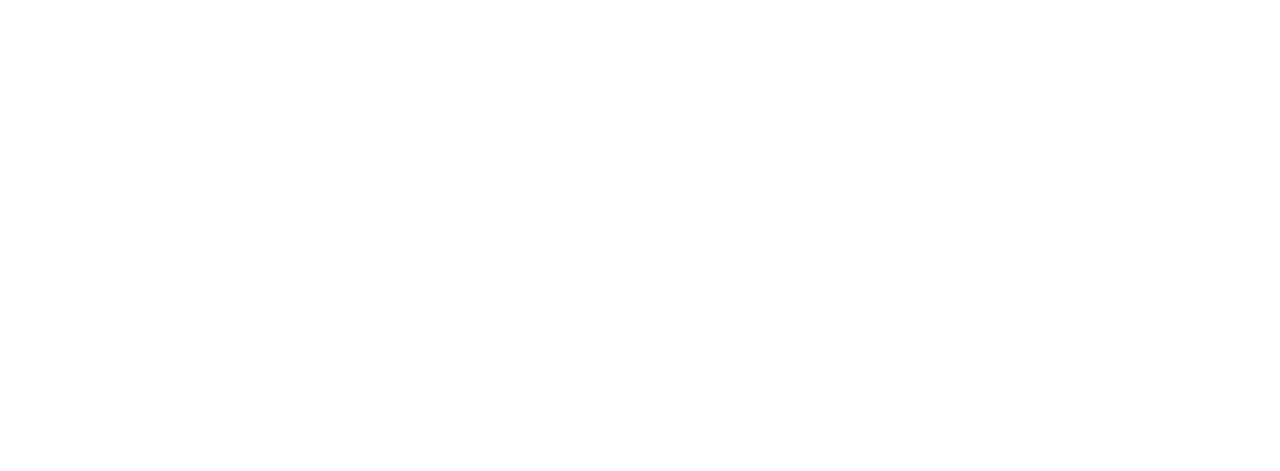
==== commit e89b2537: "Putting this on dreamhost for the presentaion tomorrow" ====
--- a/AlmunDisplay/Alum_Disp/FoodandBevPage.html
+++ b/AlmunDisplay/Alum_Disp/FoodandBevPage.html
@@ -37,9 +37,7 @@
 
             </div>
 
-            <!--Need spacing beneath this image-->
-            <a class="navbar-brand page-scroll" href="#page-top"><img src="images/alum-logo3.png"
-                    alt="Griz Alumni Logo"></a>
+            
 
             <!-- UPPER NAVIGATION BAR-->
             <div class="collapse navbar-collapse" id="bs-example-navbar-collapse-1">
@@ -66,7 +64,11 @@
     </nav>
 
  
-
+    <a class="navbar-brand page-scroll" href="#page-top">
+        <img src="images/alum-logo3.png" alt="Griz Alumni Logo" style="width: 450px; height: 180px;">
+    </a>
+    <body>
+        
     <body>
         <!--First section-->
         <div style="background-image: url('images/background_drink_page.png'); 
--- a/AlmunDisplay/Alum_Disp/css/style.css
+++ b/AlmunDisplay/Alum_Disp/css/style.css
@@ -134,28 +134,33 @@
 --------------------*/
 
 .navbar-default {
-	background-color: #460202;
-	border-color: transparent
+	background-color: #70002E;
+	border-color: black
+   border-bottom: 1px solid;
+    border-color: #000;
 }
 .navbar-default .navbar-brand {
-	color: #460202;
+	color: #70002E;
     padding: 5px;
+    border-bottom: #000;
 }
 .navbar-default .navbar-brand:hover,.navbar-default .navbar-brand:focus,.navbar-default .navbar-brand:active,.navbar-default .navbar-brand.active {
-	color: #460202
+	color: #70002E
+    border-bottom: #000;
 }
 .navbar-default .navbar-collapse {
 	border-color: rgba(255,255,255,.02)
 }
 .navbar-default .navbar-toggle {
-	background-color: #460202;
-	border-color: #460202
+	background-color: #70002E;
+	border-color: #70002E
+    border-bottom: 1px solid;
 }
 .navbar-default .navbar-toggle .icon-bar {
 	background-color: rgb(78, 3, 3)
 }
 .navbar-default .navbar-toggle:hover,.navbar-default .navbar-toggle:focus {
-	background-color: #460202
+	background-color: #70002E
 }
 .navbar-default .nav li a {
     font-family: "Roboto",sans-serif;
@@ -171,24 +176,24 @@
 }
 
 .navbar-default .nav li a:hover,.navbar-default .nav li a:focus {
-	border-color: #460202;
+	border-color: #70002E;
 	outline: 0
 }
 
 .navbar-default .navbar-nav>.active>a {
 	border-radius: 0;
 	color: #fff;
-	background-color: #460202
+	background-color: #70002E
 }
 .navbar-default .navbar-nav>.active>a:hover,.navbar-default .navbar-nav>.active>a:focus {
 	color: #fff;
-	background-color: #460202
+	background-color: #70002E
 }
 
 @media (min-width:768px) {
 	.navbar-default
 	{
-		background-color: #460202;
+		background-color: #70002E;
 		padding: 0px 0 0px;
     	-webkit-transition:padding .3s;
 		-moz-transition:padding .3s;
@@ -448,7 +453,7 @@
 
 .team-item {
     text-align: center;
-    background-color: #570000;
+    background-color: #70002E
 }
 
 .team-item h3 {
@@ -520,7 +525,7 @@
 
 footer {
     padding: 30px;
-	background-color: #460202;   
+	background-color: #70002E;   
 }
 
 footer p {
@@ -556,7 +561,7 @@
 .modal-title {    
 	text-transform: uppercase;
 	font-size: 23px;
-    color: #460202;
+    color: #70002E;
 }
 
 .modal-body {
@@ -579,7 +584,7 @@
 }
 
 .modal-works span {
-	background-color: #460202;
+	background-color: #70002E;
     margin-right: 15px;
     padding: 5px 10px;
 }
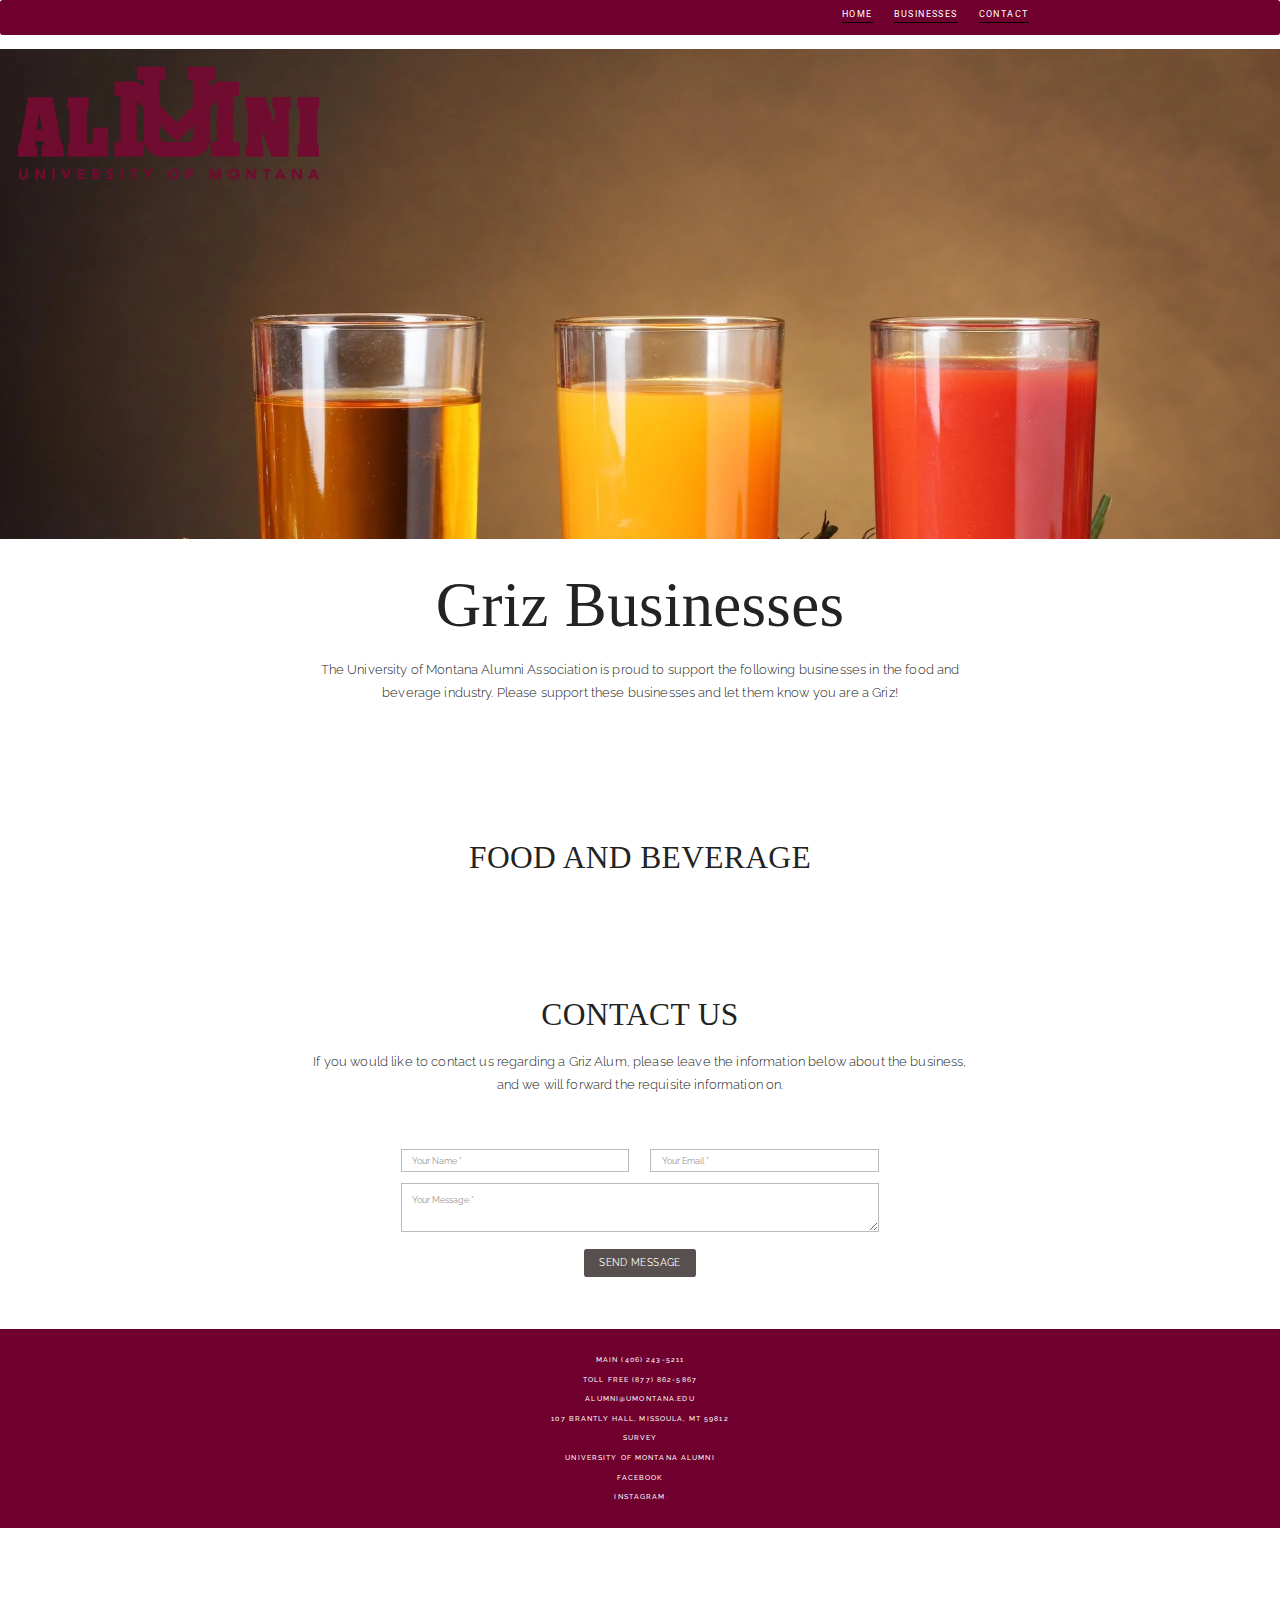
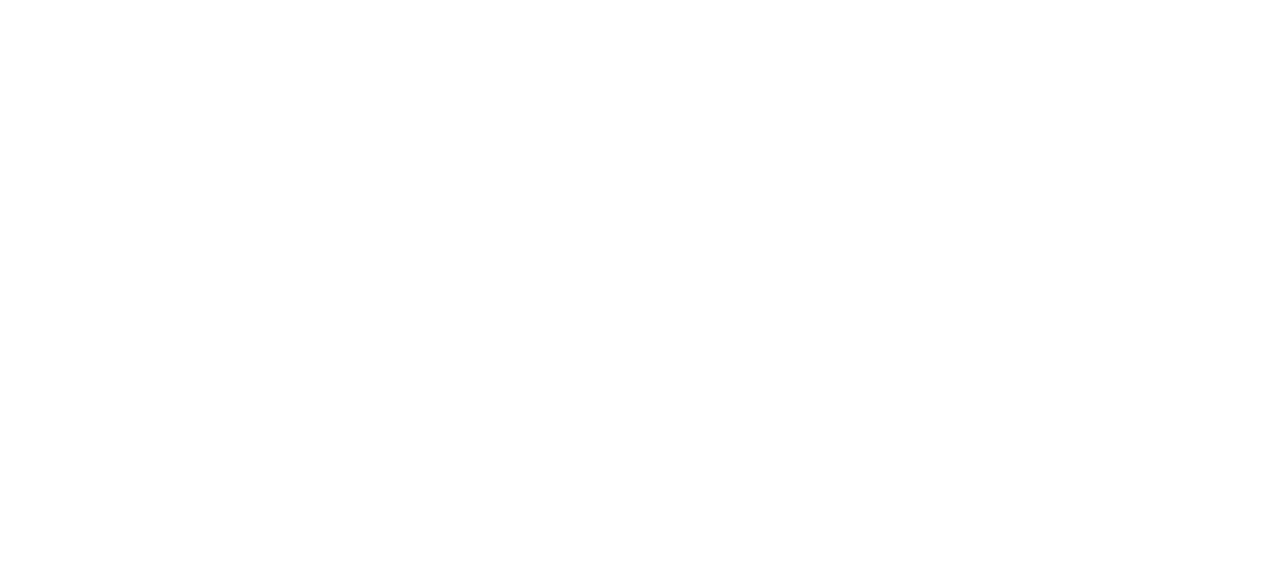
==== commit cb82c425: "Added links in the footer" ====
--- a/AlmunDisplay/Alum_Disp/FoodandBevPage.html
+++ b/AlmunDisplay/Alum_Disp/FoodandBevPage.html
@@ -68,7 +68,7 @@
         <img src="images/alum-logo3.png" alt="Griz Alumni Logo" style="width: 450px; height: 180px;">
     </a>
     <body>
-        
+
     <body>
         <!--First section-->
         <div style="background-image: url('images/background_drink_page.png'); 
@@ -179,13 +179,22 @@
 
             <!-- FOOTER CONTAINING CONTACT INFO AND ADDRESS FOR GRIZ ALUMNI FOUNDATIONS -->
             <footer>
-                <div class="container text-center">
-                    <p>Main (406) 243-5211</p>
-                    <p>Toll Free (877) 862-5867</p>
-                    <p>alumni@umontana.edu</p>
-                    <p>107 Brantly Hall, Missoula, MT 59812</p>
-                </div>
-            </footer>
+			<div class="container text-center">
+				<p>Main (406) 243-5211</p>
+				<p>Toll Free (877) 862-5867</p>
+				<p>alumni@umontana.edu</p>
+				<p>107 Brantly Hall, Missoula, MT 59812</p>
+				<!--Need to link a qualtrics survey -->
+				<p><a href="https://umt.co1.qualtrics.com/jfe/form/SV_cYofOjyHMjSEqTI">Survey</a></p>
+				<!--Beed a link to the university of montana alumni department-->
+				<p><a href="https://www.grizalum.org/">University of Montana Alumni</a></p>
+				<!--Social media links for the university of montana-->
+				<p><a href="https://www.facebook.com/umontana/">Facebook</a></p>
+				<p><a href="https://www.instagram.com/umontana/?hl=en">Instagram</a></p>
+				
+
+			</div>
+		</footer>
 
             <!--THE PORTFOLIO IS THE SECTION OF THE WEBSITE ONCE YOU CLICK ON THE DISPLAYED CATEGORIES FOR STORES, THIS WILL GIVE YOU THE VALUES FROM THE JSON FILES CORRESPONDING
 			TO A BUSINESS NAME AND WEBSITE.  WE MAY ALSO NEED TO INCLUDE A SECTION OF THE SURVEY TO CLASSIFY WHAT KIND OF BUSINESS THESE FIT INTO, IN ORDER TO POPULATE
